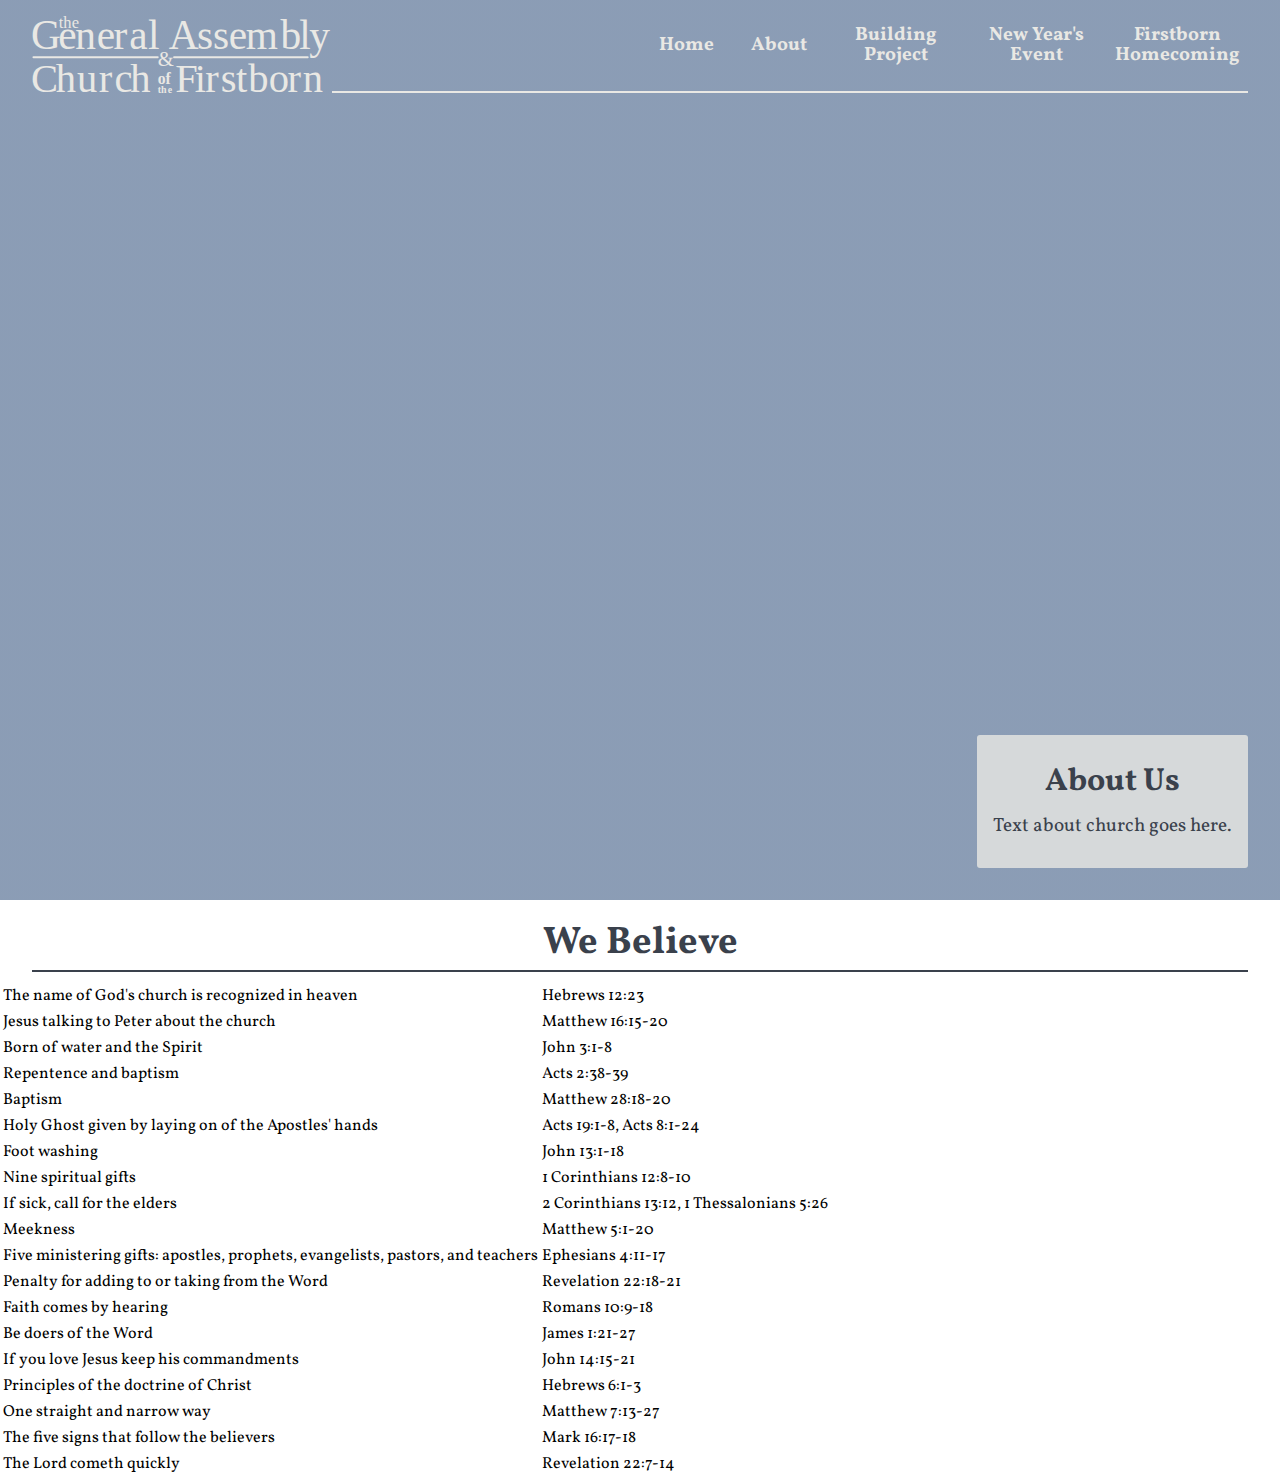
==== about/index.html @ 5e0786bb "Changed home page styles" ====
<!DOCTYPE html>
<html lang="en">
	<head>
	<meta charset="utf-8">
	<meta name="viewport" content="width=device-width, initial-scale=1">
	<link rel="stylesheet" type="text/css" href="/_styles/styles.css">
	<link href="https://fonts.googleapis.com/css?family=Vollkorn:400,700" rel="stylesheet">
	</head>
	<body id="about">
			<header id="site-header">
					<div>
						<a href="/" class="logo-link">
							<img class="logo" src="/_images/logo.svg">
						</a>
						<nav>
							<ul>
								<li><a href="/">Home</a></li>
								<li><a href="/about">About</a></li>
								<li><a href="/building">Building Project</a></li>
								<li><a href="/new-years">New Year's Event</a></li>
								<li><a href="/homecoming">Firstborn Homecoming</a></li>
							</ul>
						</nav>
					</div>
				</header>
		<main>
			<div id="hero">
				<div class="overlay">
					<p><strong>About Us</strong></p>
					<p>Text about church goes here.</p>
				</div>
			</div>
			<div id="beliefs">
				<h2>We Believe</h2>
				<table>
				  <tr>
				    <td>The name of God's church is recognized in heaven</td>
				    <td>Hebrews 12:23</td>
				  </tr>
				  <tr>
				    <td>Jesus talking to Peter about the church</td>
				    <td>Matthew 16:15-20</td>
				  </tr>
				  <tr>
				    <td>Born of water and the Spirit</td>
				    <td>John 3:1-8</td>
				  </tr>
				  <tr>
				    <td>Repentence and baptism</td>
				    <td>Acts 2:38-39</td>
				  </tr>
				  <tr>
				    <td>Baptism</td>
				    <td>Matthew 28:18-20</td>
				  </tr>
				  <tr>
				    <td>Holy Ghost given by laying on of the Apostles' hands</td>
				    <td>Acts 19:1-8, Acts 8:1-24</td>
				  </tr>
				  <tr>
				    <td>Foot washing</td>
				    <td>John 13:1-18</td>
				  </tr>
				  <tr>
				    <td>Nine spiritual gifts</td>
				    <td>1 Corinthians 12:8-10</td>
				  </tr>
				  <tr>
				    <td>If sick, call for the elders</td>
				    <td>2 Corinthians 13:12, 1 Thessalonians 5:26</td>
				  </tr>
				  <tr>
				    <td>Meekness</td>
				    <td>Matthew 5:1-20</td>
				  </tr>
				  <tr>
				    <td>Five ministering gifts: apostles, prophets, evangelists, pastors, and teachers</td>
				    <td>Ephesians 4:11-17</td>
				  </tr>
				  <tr>
				    <td>Penalty for adding to or taking from the Word</td>
				    <td>Revelation 22:18-21</td>
				  </tr>
				  <tr>
				    <td>Faith comes by hearing</td>
				    <td>Romans 10:9-18</td>
				  </tr>
				  <tr>
				    <td>Be doers of the Word</td>
				    <td>James 1:21-27</td>
				  </tr>
				  <tr>
				    <td>If you love Jesus keep his commandments</td>
				    <td>John 14:15-21</td>
				  </tr>
				  <tr>
				    <td>Principles of the doctrine of Christ</td>
				    <td>Hebrews 6:1-3</td>
				  </tr>
				  <tr>
				    <td>One straight and narrow way</td>
				    <td>Matthew 7:13-27</td>
				  </tr>
				  <tr>
				    <td>The five signs that follow the believers</td>
				    <td>Mark 16:17-18</td>
				  </tr>
				  <tr>
				    <td>The Lord cometh quickly</td>
				    <td>Revelation 22:7-14</td>
				  </tr>
				</table>
			</div>
		</main>
		<footer>
		</footer>
		<script>
			var refTagger = {
				settings: {
					bibleVersion: "KJV",			
					socialSharing: []
				}
			};
			(function(d, t) {
				var g = d.createElement(t), s = d.getElementsByTagName(t)[0];
				g.src = "//api.reftagger.com/v2/RefTagger.js";
				s.parentNode.insertBefore(g, s);
			}(document, "script"));
		</script>
	</body>
</html>
---- _styles/styles.css ----
* {
	-webkit-margin-before: 0;
  -webkit-margin-after: 0;
}
img {
	max-width: 100%;
	width: 100%;
}
body {
	margin: 0;
	font-family: 'Vollkorn', serif;
	/*background: linear-gradient(
      rgba(47,89,120, .8),
      rgba(47,89,120, .8)
    ), url(../_images/pixel-weave.png);*/
	display: flex;
	flex-wrap: wrap;
	overflow-x: hidden;
}
main {
	overflow: hidden;
}
h2 {
	border-bottom: 2px solid #3a414c;
  text-align: center;
  font-size: 2.4rem;
  margin: 1rem 2rem .6rem;
  color: #3a414c;
}
button {
	background-color: #e9ca52;
  border-radius: 20px;
  border: 3px solid #3a414c;
  font-size: 1.6rem;
  padding: .2rem 1rem;
  font-family: 'Vollkorn', serif;
  font-weight: bold;
	color: #3a414c;
	margin: 1rem;
}
main {
	width: 100%;
	display: flex;
	flex-wrap: wrap;
	justify-content: space-around;
}
main > div, main > iframe {
	flex: 1;
	flex-basis: 33.333%;
}
#site-header {
	display: flex;
	position: absolute;
  width: 100%;
}
#site-header .logo {
	flex-basis: 20%;
	margin-top: 1rem;
}
#site-header nav {
	border-bottom: 2px solid #e9e8e4;
	display: flex;
  justify-content: flex-end;
	align-items: center;
	flex: 1;
}
#site-header > div {
	width: 100%;
	display: flex;
	margin: 0 2rem;
}
#site-header ul {
	list-style: none;
	display: flex;
	flex-wrap: wrap;
	-webkit-padding-start: 0;
	margin: 1rem 0;
}
#site-header ul a, #site-header ul a:visited {
	font-size: 1.2rem;
	color: #e9e8e4;
	text-decoration: none;
	font-weight: bold;
}
#site-header ul li {
	padding: .4rem;
	min-width: 5rem;
	max-width: 8rem;
	display: flex;
	flex-direction: column;
	justify-content: center;
  line-height: 1;
	text-align: center;
	border-radius: 20px;
}
#site-header ul li:hover a {
	color: #3a414c;
}
#site-header ul li:hover {
	background-color: #e9ca52;
}
.logo-link {
	display: flex;
}
h1 {
	text-align: center;
	color: #e9e8e4;
	font-size: 4rem;
	max-width: 40rem;
	line-height: 1;
	margin: 1rem 2rem;
}
.sub-title {
	border-top: 2px solid #e9ca52;
	margin-top: .6rem;
	padding-top: .8rem;
	display: block;
	font-size: 1.8rem;
	font-weight: normal;
	line-height: 1.1;
}
.reference {
	margin-top: .6rem;
	display: block;
	font-size: 1.4rem;
}
#hero {
	flex-basis: 100%;
	height: 100vh;
}
#home #hero {
	background: linear-gradient(
		rgba(58, 65, 76, .85),
		rgba(58, 65, 76, .9)
    ), url('../_images/hero-home.jpg');
  background-size: cover;
	background-position: center;
	display: flex;
	flex-direction: column;
	justify-content: center;
	align-items: center;
}
.overlay {
  position: absolute;
  right: 0;
  bottom: 0;
  width: auto;
  margin: 2rem;
  padding: 1rem;
  text-align: center;
  background-color: rgba(233,232,228,.8);
  color: #3a414c;
  border-radius: 3px;
}
.overlay p {
	max-width: 20rem;
  margin-top: .8rem;
  font-size: 1.2rem;
  margin-bottom: .8rem;
}
.overlay strong {
	font-size: 2rem;
	line-height: 1.15;
}

.info {
	display: flex;
	flex-wrap: wrap;
}
.info > div:nth-of-type(1) h2, .info > div:nth-of-type(3) h2 {
	color: #e9e8e4;
	border-bottom-color: #e9e8e4;
}
.info > div {
	flex: 1;
	padding: 2rem;
	text-align: center;
}
.info > div:nth-of-type(1) {
	background-color: rgba(32,152,183, 1);
	color: #e9e8e4;
}
.info > div:nth-of-type(2) {
	background-color: rgba(233, 202, 82, 1);
	color: #3a414c;
}
.info > div:nth-of-type(3) {
	background-color: rgba(208, 55, 116, 1);
	color: #e9e8e4;
}
.info > div p {
	font-size: 1.2rem;
}
.info h2 {
	margin-left: 0;
	margin-right: 0;
}

#services {
	flex-basis: 100%;
	background-color: #e9e8e4;
}
#services table {
	width: 100%;
	margin-bottom: 4rem;
  margin-top: 3rem;
}
#services tbody {
	display: flex;
	flex-wrap: wrap;
	justify-content: space-around;
}
#services tr {
	margin: 1rem 2rem;
  flex: 1;
}
#services td {
	display: block;
	color: #3a414c;
	text-align: center;
}
#services td > div {
  width: 100%;
  height: 6rem;
  display: flex;
  flex-direction: column;
  justify-content: center;
  background-image: url('../_images/circle.svg');
  background-position: center;
  background-repeat: no-repeat;
  background-size: contain;
}
#services p {
	width: 80%;
	max-width: 16rem;
	margin-left: auto;
	margin-right: auto;
	margin-top: .6rem;
	font-size: 1.2rem;
  line-height: 1.2;
}
#services h3 {
	font-size: 2rem;
  text-align: center;
  background: #e9e8e4;
  line-height: 1;
  max-width: 16rem;
  margin-right: auto;
  margin-left: auto;
}
#location {
	flex-basis: 66.666%;
	background: url('../_images/exterior.jpg');
	background-size: cover;
	background-position: center;
	min-height: 300px;
}
#bishops-list {
	flex-basis: 66.666%;
	background-color: #3a414c;
	color: #e9e8e4;
}
#bishops-list h2 {
	color: #e9e8e4;
	border-bottom-color: #e9ca52;
}
#bishops-list ul.list-square li:before {
	color: #e9ca52;
}
#bishops-photo img {
	height: 100%;
	object-fit: cover;
}
ul.list-square {
	list-style: none;
	-webkit-padding-start: 0;
	text-align: center;
	font-size: 1.4rem;
	margin-top: 3rem;
}
ul.list-square li:not(:first-of-type):before {
	content: "\025AA";
  display: block;
}
/*New Years*/
#new-years #hero {
	background: linear-gradient(
      rgba(90,115,150, .7),
      rgba(90,115,150, .7)
    ), url('../_images/new-years/new-years-hero.jpg');
    background-size: cover;
	background-position: center;
}
#new-years .owl-stage {
	background-color: black;
}
#about #hero {
	background: linear-gradient(
      rgba(90,115,150, .7),
      rgba(90,115,150, .7)
    ), url('../_images/about/about-hero.jpg');
    background-size: cover;
	background-position: center;
}
#building #hero {
	background: linear-gradient(
      rgba(90,115,150, .7),
      rgba(90,115,150, .7)
    ), url('../_images/building/sanctuary-facing-seats.jpg');
    background-size: cover;
	background-position: center;
}

.store-items {
	display: flex;
	justify-content: space-between;
	list-style: none;
	flex-wrap: wrap;
}
.store-items li {
	display: flex;
	flex-direction: column;
	justify-content: flex-end;
	text-align: center;
}
.owl-nav {
	position: absolute;
    bottom: 0;
    display: flex;
    justify-content: space-between;
    width: 100%;
}
.owl-dots {
	position: absolute;
    bottom: 2px;
    left: 40%;
    width: 20%;
}
.owl-theme .owl-nav [class*=owl-] {
	color: #3a414c;
	background-color: #e9ca52;
}

@media screen and (max-width: 1000px) {
	#site-header > div {
		flex-direction: column;
		align-items: center;
	}
}

@media screen and (max-width: 700px) {
	#site-header {
		position: initial;
		background-color: #3a414c;
	}
	#site-header nav {
		width: 100%;
	}
	#site-header ul {
    display: grid;
    justify-items: center;
    flex: 1;
		grid-template-columns: repeat(auto-fill, minmax(10rem,1fr));
	}
	#hero {
		max-height: 70vh;
	}
	h1 {
		font-size: 3rem;
	}
	.sub-title {
		font-size: 1.4rem;
	}
	.reference {
		font-size: 1rem;
	}
	main > div, main > iframe {
		flex-basis: 100%;
	}
}
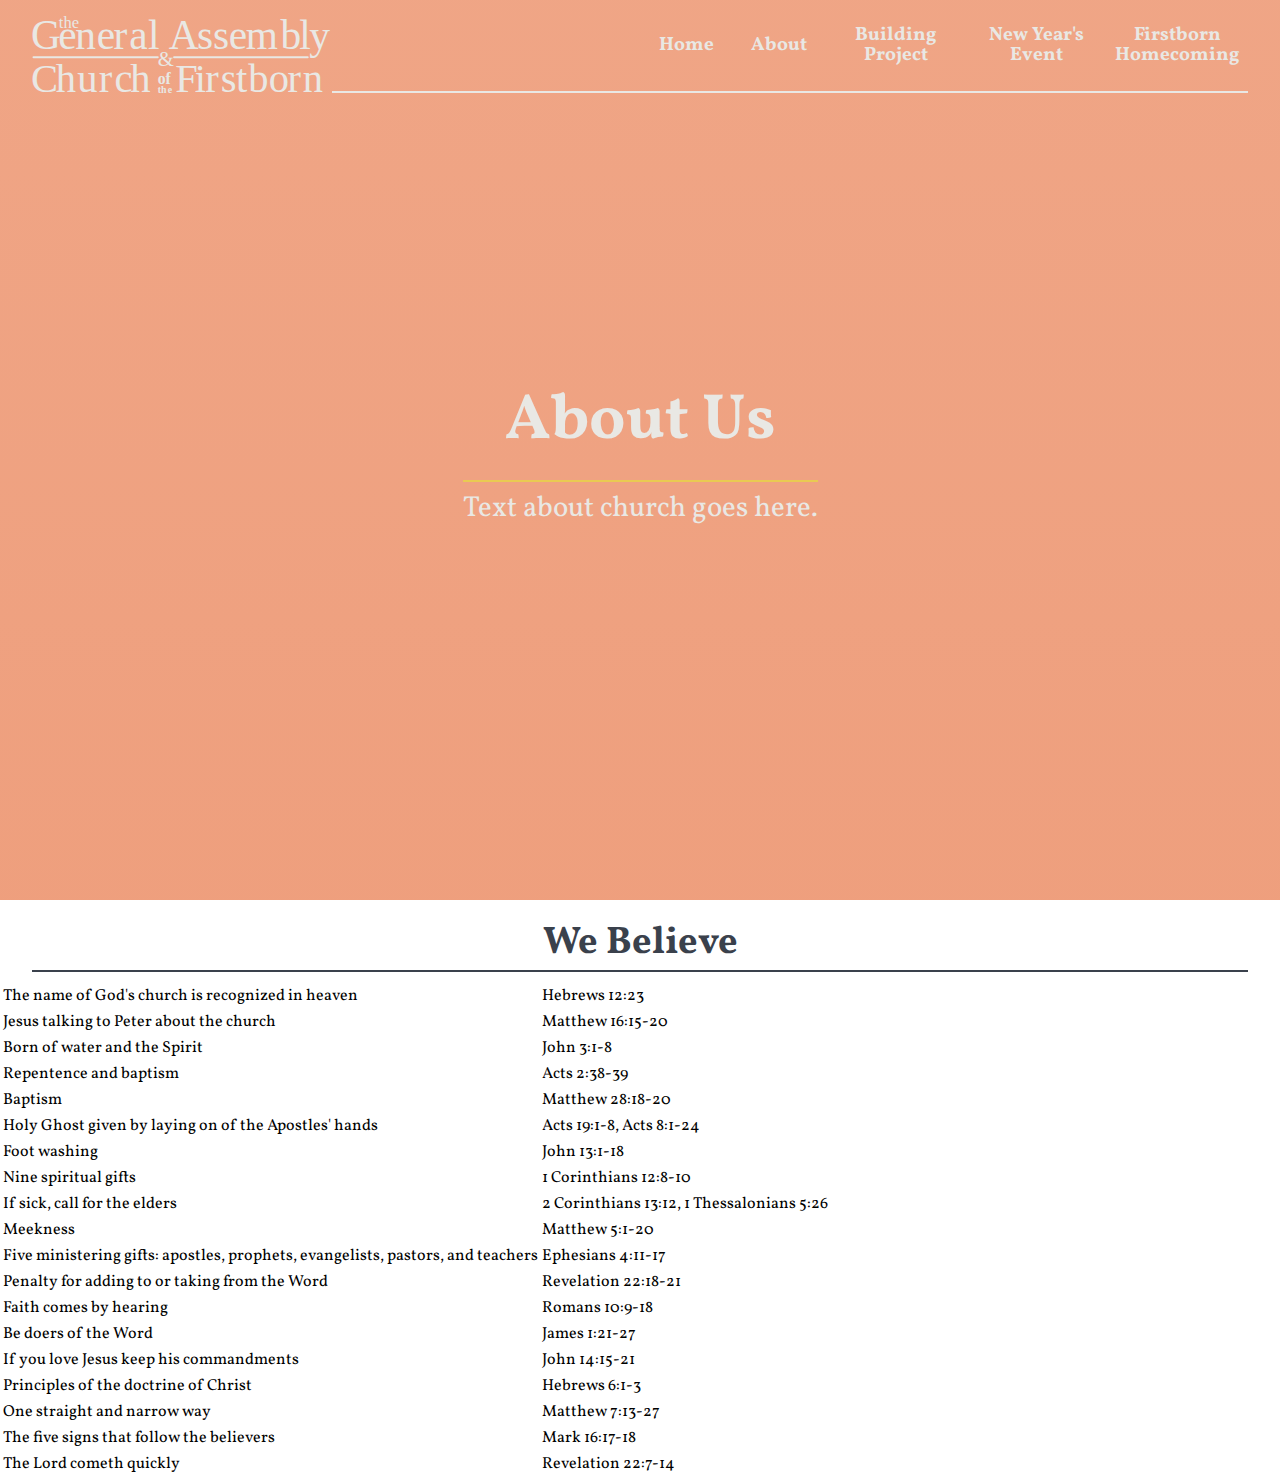
==== commit f6bdb8bd: "Updated heroes on all pages" ====
--- a/about/index.html
+++ b/about/index.html
@@ -25,10 +25,8 @@
 				</header>
 		<main>
 			<div id="hero">
-				<div class="overlay">
-					<p><strong>About Us</strong></p>
-					<p>Text about church goes here.</p>
-				</div>
+				<h1>About Us</h1>
+				<p class="sub-title">Text about church goes here.</p>				
 			</div>
 			<div id="beliefs">
 				<h2>We Believe</h2>
--- a/_styles/styles.css
+++ b/_styles/styles.css
@@ -111,6 +111,7 @@
 	margin: 1rem 2rem;
 }
 .sub-title {
+	color: #e9e8e4;
 	border-top: 2px solid #e9ca52;
 	margin-top: .6rem;
 	padding-top: .8rem;
@@ -120,6 +121,7 @@
 	line-height: 1.1;
 }
 .reference {
+	color: #e9e8e4;
 	margin-top: .6rem;
 	display: block;
 	font-size: 1.4rem;
@@ -128,11 +130,7 @@
 	flex-basis: 100%;
 	height: 100vh;
 }
-#home #hero {
-	background: linear-gradient(
-		rgba(58, 65, 76, .85),
-		rgba(58, 65, 76, .9)
-    ), url('../_images/hero-home.jpg');
+#hero {
   background-size: cover;
 	background-position: center;
 	display: flex;
@@ -177,15 +175,30 @@
 	text-align: center;
 }
 .info > div:nth-of-type(1) {
-	background-color: rgba(32,152,183, 1);
+	background: linear-gradient(
+		rgba(32,152,183, .85),
+		rgba(32,152,183, .9)
+		), url('../_images/hands.jpg');
+	background-size: cover;
+	background-position: center;
 	color: #e9e8e4;
 }
 .info > div:nth-of-type(2) {
-	background-color: rgba(233, 202, 82, 1);
+	background: linear-gradient(
+		rgba(233, 202, 82, .85),
+		rgba(233, 202, 82, .9)
+		), url('../_images/worship.jpg');
+	background-size: cover;
+	background-position: center;
 	color: #3a414c;
 }
 .info > div:nth-of-type(3) {
-	background-color: rgba(208, 55, 116, 1);
+	background: linear-gradient(
+		rgba(153, 41, 233, .85),
+		rgba(153, 41, 233, .9)
+		), url('../_images/greet.jpg');
+	background-size: cover;
+	background-position: center;
 	color: #e9e8e4;
 }
 .info > div p {
@@ -282,11 +295,20 @@
 	content: "\025AA";
   display: block;
 }
+
+#home #hero {
+	background: linear-gradient(
+		rgba(58, 65, 76, .85),
+		rgba(58, 65, 76, .9)
+		), url('../_images/hero-home.jpg');
+	background-size: cover;
+	background-position: center;
+}
 /*New Years*/
 #new-years #hero {
 	background: linear-gradient(
-      rgba(90,115,150, .7),
-      rgba(90,115,150, .7)
+      rgba(32,152,183, .7),
+      rgba(32,152,183, .75)
     ), url('../_images/new-years/new-years-hero.jpg');
     background-size: cover;
 	background-position: center;
@@ -296,18 +318,28 @@
 }
 #about #hero {
 	background: linear-gradient(
-      rgba(90,115,150, .7),
-      rgba(90,115,150, .7)
+		rgba(233, 127, 82, .7),
+		rgba(233, 127, 82, .75)
     ), url('../_images/about/about-hero.jpg');
     background-size: cover;
 	background-position: center;
 }
 #building #hero {
 	background: linear-gradient(
-      rgba(90,115,150, .7),
-      rgba(90,115,150, .7)
+      rgba(58, 65, 76, .7),
+      rgba(58, 65, 76, .75)
     ), url('../_images/building/sanctuary-facing-seats.jpg');
     background-size: cover;
+	background-position: center;
+}
+
+/*Homecoming*/
+#homecoming #hero {
+	background: linear-gradient(
+		rgba(153, 41, 233, .85),
+		rgba(153, 41, 233, .9)
+		), url('../_images/homecoming/hero-homecoming.jpg');
+	background-size: cover;
 	background-position: center;
 }
 
@@ -377,4 +409,7 @@
 	main > div, main > iframe {
 		flex-basis: 100%;
 	}
+	.info > div {
+		flex-basis: 100%;
+	}
 }